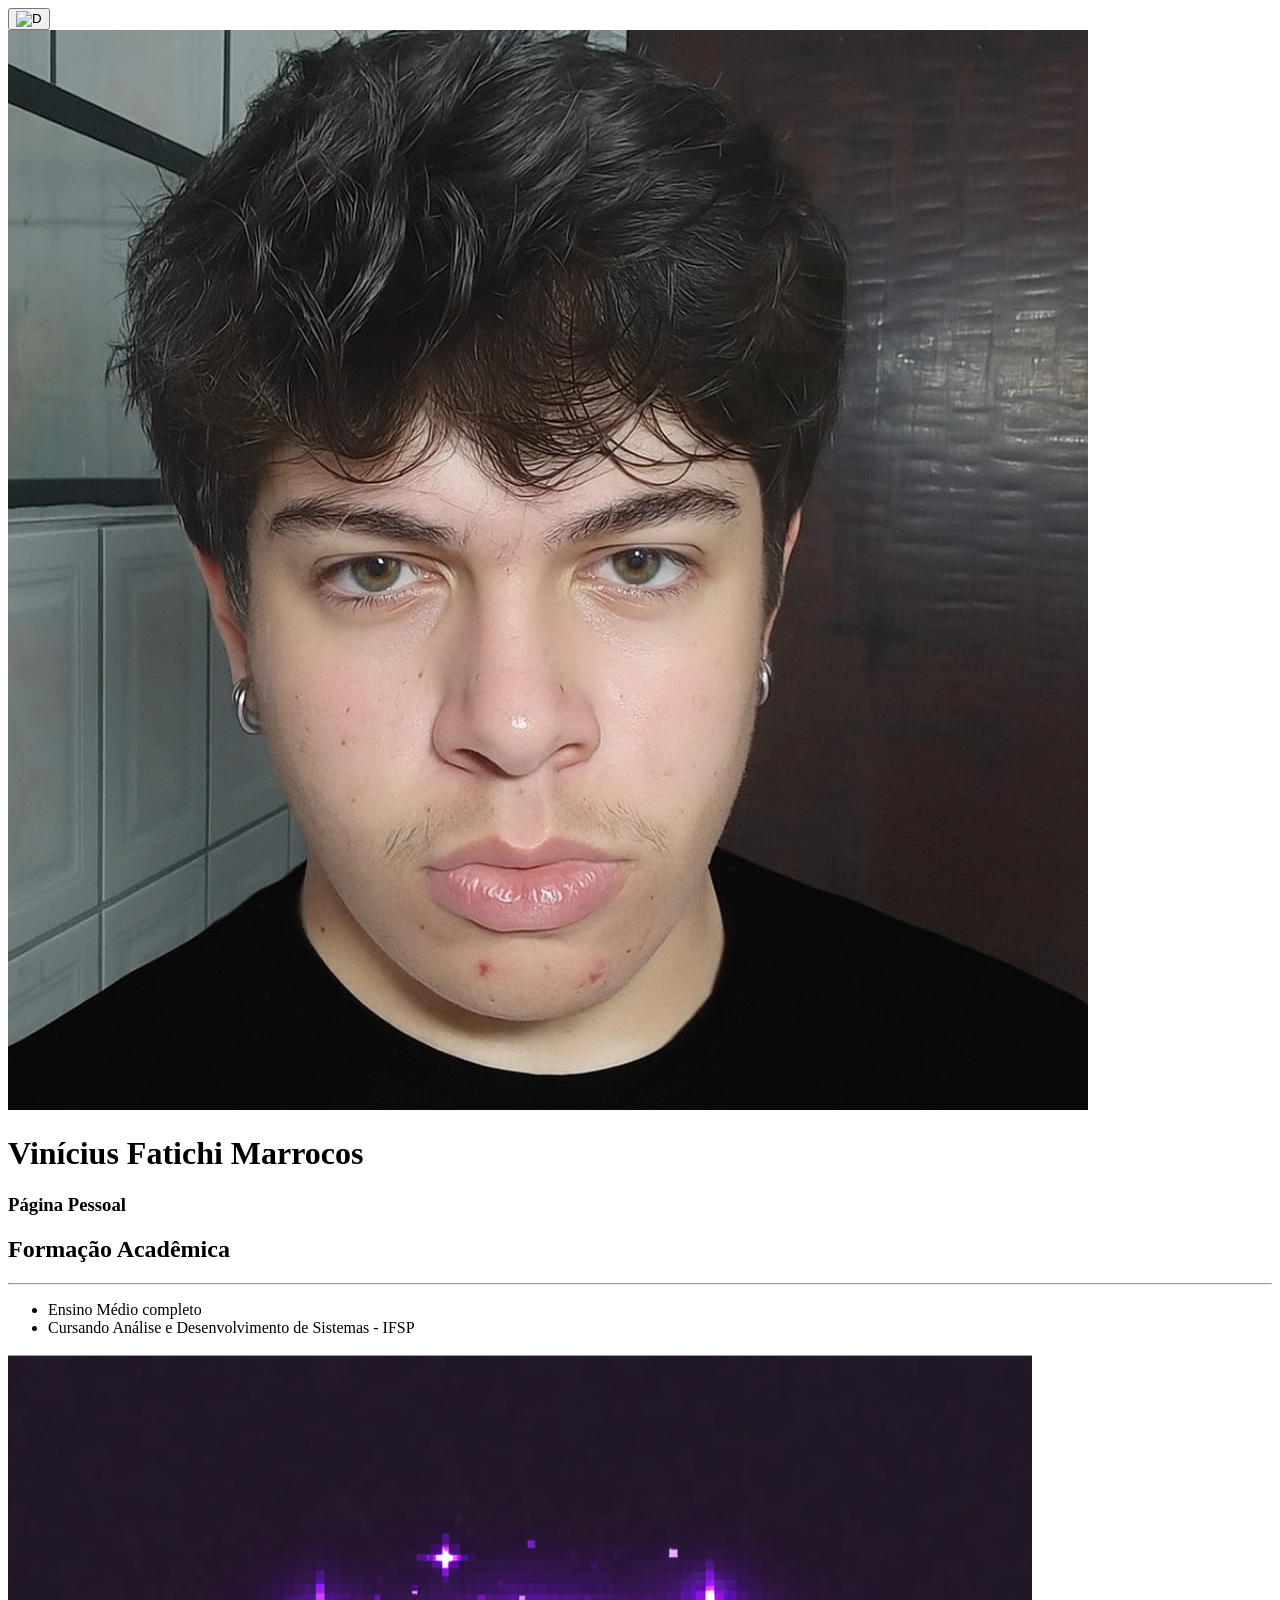
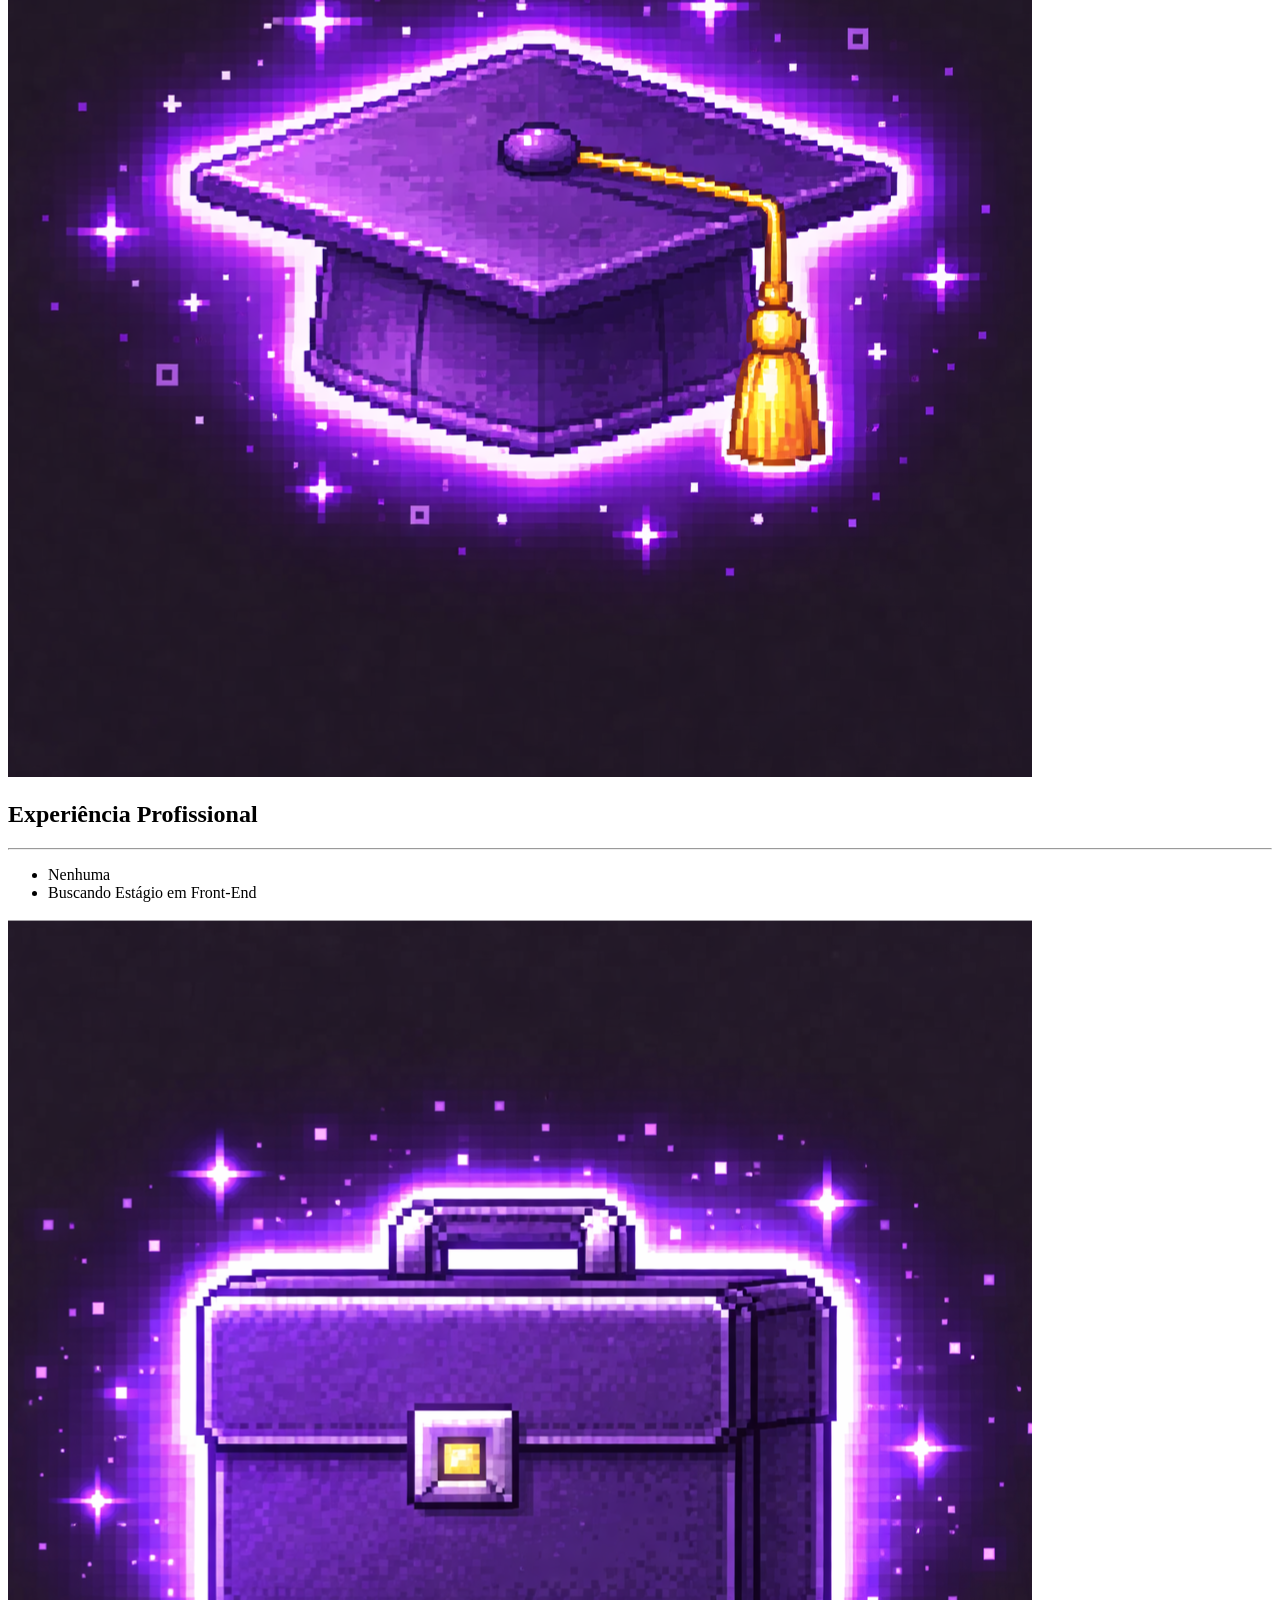
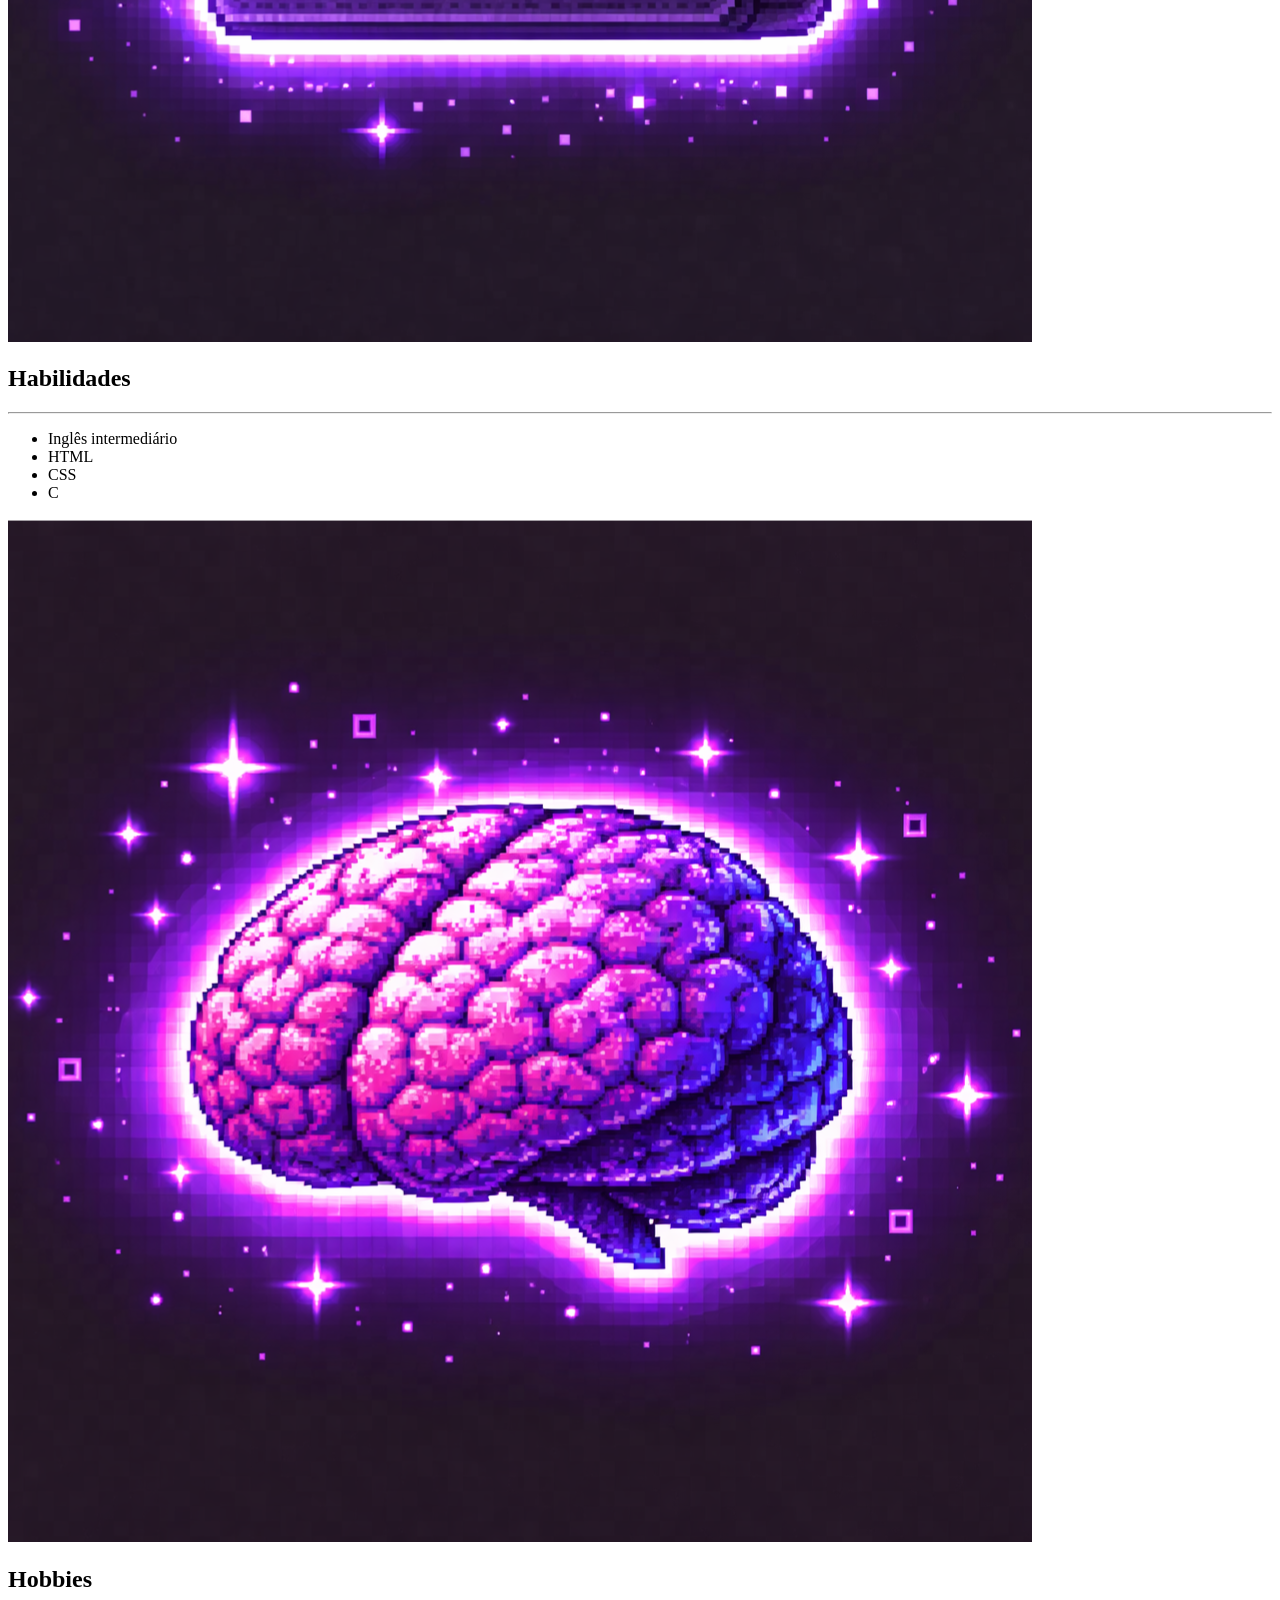
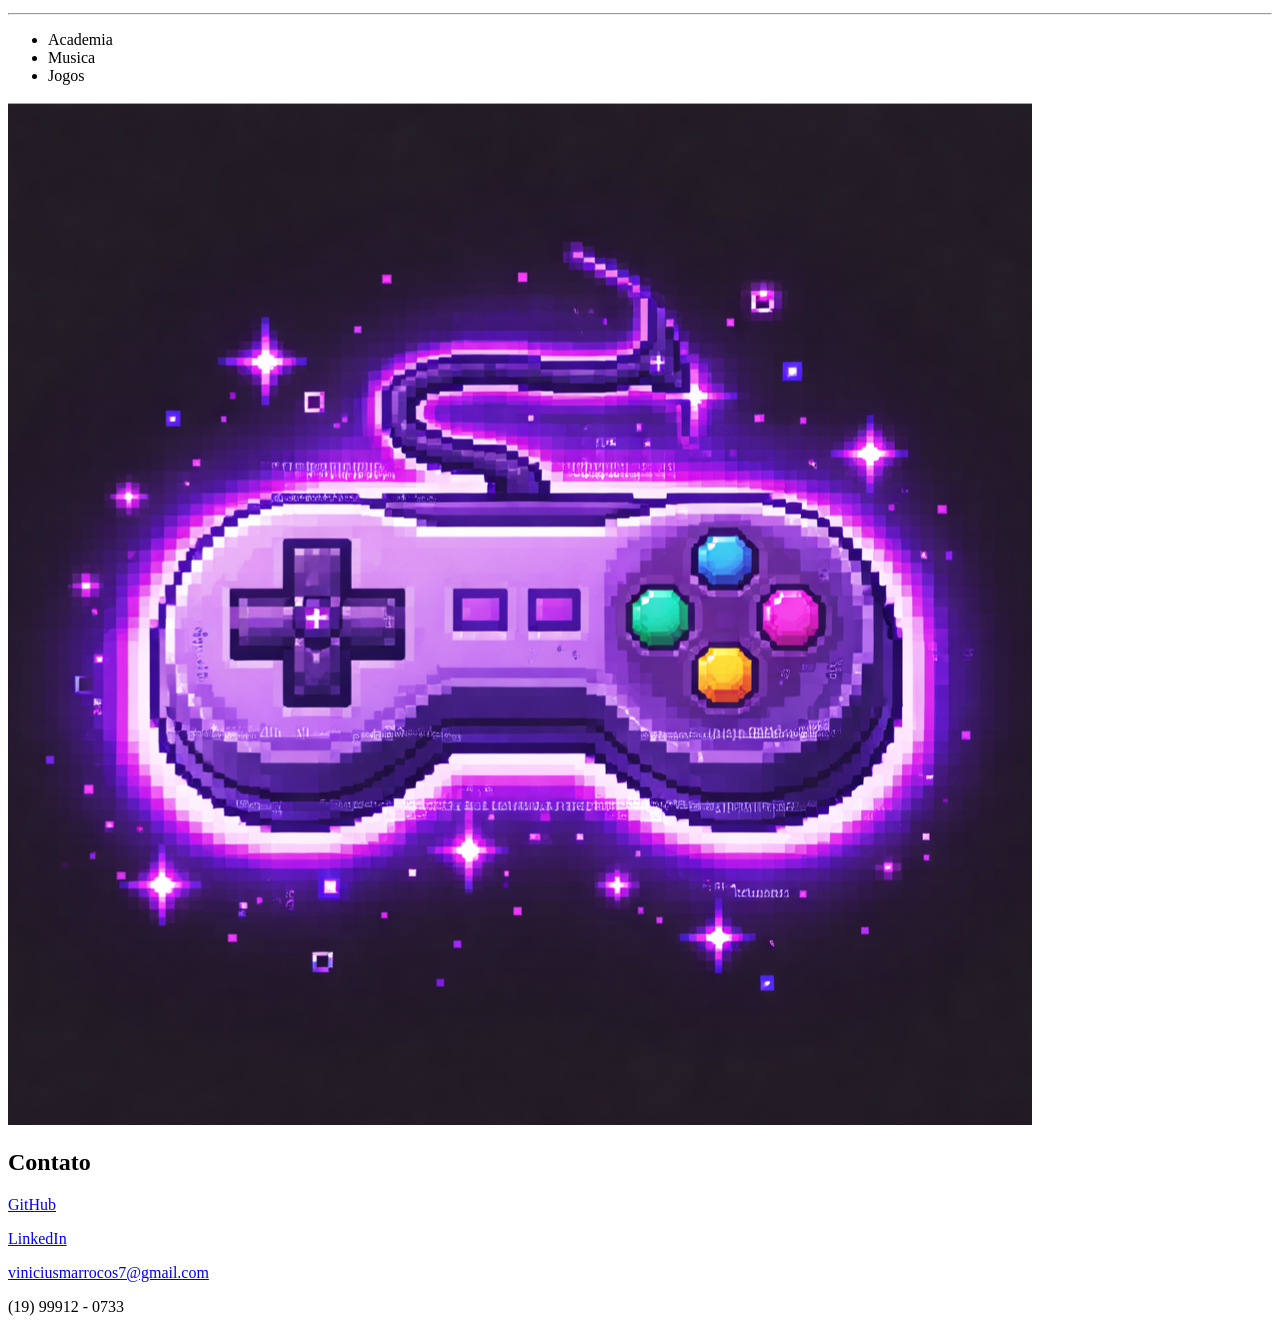
==== index.html @ d8bdf5ee "Add files via upload" ====
<!DOCTYPE html>
    <html lang="en">
        <head>
            <meta charset="UTF-8">
            <meta name="viewport" content="width=device-width, initial-scale=1.0">

            <title>Página Pessoal VFM</title>
            <link rel="stylesheet" href="./css/styleVFM.css">
            <link rel="preconnect" href="https://fonts.googleapis.com">
            <link rel="preconnect" href="https://fonts.gstatic.com" crossorigin>
            <link href="https://fonts.googleapis.com/css2?family=Open+Sans:ital,wght@0,300..800;1,300..800&family=Oswald:wght@200..700&display=swap" rel="stylesheet">
            <style>

            </style>
        </head>
        <body>
            <div class = "borda">
            <div class="main">
            <div>
      <button class="darkmode"><img src="caminho" alt="D"></button>
            </div>

            <div class = "foto">
            <img src="img/me.jpeg" alt="nome da imagem">
            </div>
            
            <header>
            <div>
                <h1>Vinícius Fatichi Marrocos</h1>
            </div>

            <div>
                <h3>Página Pessoal</h3>
            </div>
            </header>
            <main>
            <section class="s1">
                <div class="fa-container">
                <div class="text-container">
                    <div class= "fa">
                    <h2>Formação Acadêmica</h2>
                    <hr class="hrs">
                    </div>
                    <div class = "infoFA">
                    <ul>
                        <li>Ensino Médio completo</li>
                        <li>Cursando Análise e Desenvolvimento de Sistemas - IFSP</li>
                    </ul>
                    </div>
                </div>
                <div>
                    <img src="img/imgFA.png" alt="imgFA" class="imgFA">
                </div>
                </div>
                <div class="ep-container">
                <div class="text-container">
                    <div class= "ep">
                    <h2>Experiência Profissional</h2>
                    <hr class="hrs">
                    </div>
                    <div class = "infoEP">
                    <ul>
                        <li>Nenhuma</li>
                        <li>Buscando Estágio em Front-End</li>
                    </ul>
                    </div>
                </div>
                <div>
                    <img src="img/imgEP.png" alt="imgEP" class="imgEP">
                </div>
                </div>
            </section>

            <section class="s2">
                <div class="ha-container">
                <div class="text-container">
                    <div class="ha">
                    <h2>Habilidades</h2>
                    <hr class="hrs">
                    </div>
                    <div class="infoHA">
                    <ul>
                        <li>Inglês intermediário</li>
                        <li>HTML</li>
                        <li>CSS</li>
                        <li>C</li>
                    </ul>
                    </div>
                </div>
                <div>
                    <img src="img/imgHA.png" alt="imgHA" class="imgHA">
                </div>
                </div>
            
                <div class="ho-container">
                <div class="text-container">
                    <div class="ho">
                    <h2>Hobbies</h2>
                    <hr class="hrs">
                    </div>
                    <div class="infoHO">
                    <ul>
                        <li>Academia</li>
                        <li>Musica</li>
                        <li>Jogos</li>
                    </ul>
                    </div>
                </div>
                <div>
                    <img src="img/imgHO.png" alt="imgHO" class="imgHO">
                </div>
                </div>
            </section>


            <div class ="contato">
                <h2 class="cont">Contato</h2>
                <p><a href="https://github.com/fmvini/" target="_blank" rel="noopener noreferrer">GitHub</a></p>
                <p><a href="https://www.linkedin.com/in/vinícius-fatichi-marrocos" target="_blank" rel="noopener noreferrer">LinkedIn</a></p>
                <p><a href="mailto:viniciusmarrocos7@gmail.com">viniciusmarrocos7@gmail.com</a></p>
                <p>(19) 99912 - 0733</p>
            </div>
            </div>
            </div>

            
        </main>
    </body>
</html>
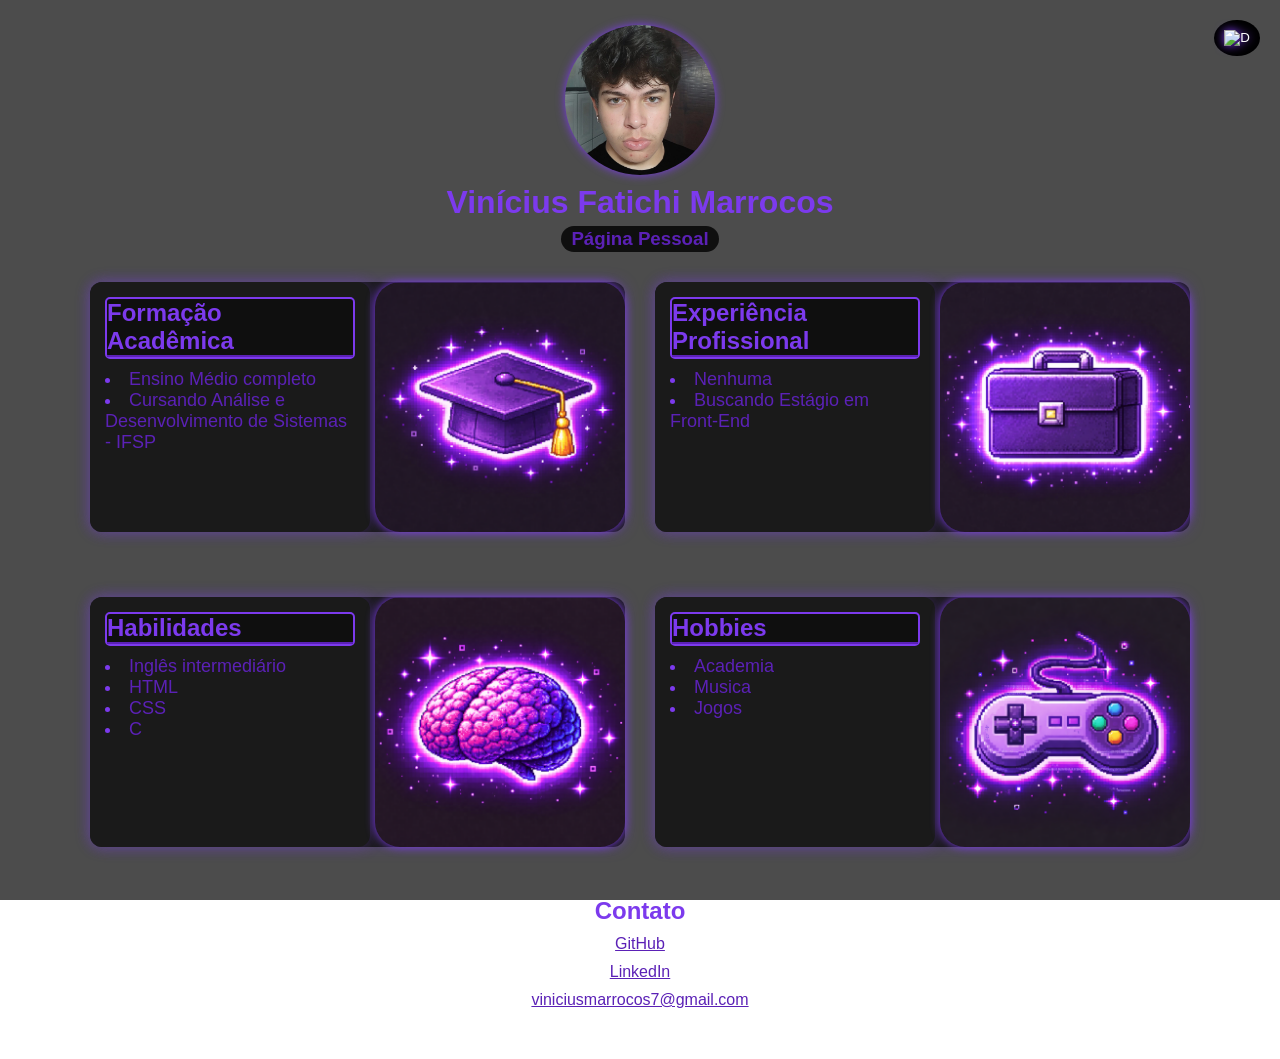
==== commit 3616bcc0: "Refactor index.html structure and content" ====
--- a/index.html
+++ b/index.html
@@ -5,7 +5,7 @@
             <meta name="viewport" content="width=device-width, initial-scale=1.0">
 
             <title>Página Pessoal VFM</title>
-            <link rel="stylesheet" href="./css/styleVFM.css">
+            <link rel="stylesheet" href="./css/style.css">
             <link rel="preconnect" href="https://fonts.googleapis.com">
             <link rel="preconnect" href="https://fonts.gstatic.com" crossorigin>
             <link href="https://fonts.googleapis.com/css2?family=Open+Sans:ital,wght@0,300..800;1,300..800&family=Oswald:wght@200..700&display=swap" rel="stylesheet">
@@ -118,7 +118,6 @@
                 <p><a href="https://github.com/fmvini/" target="_blank" rel="noopener noreferrer">GitHub</a></p>
                 <p><a href="https://www.linkedin.com/in/vinícius-fatichi-marrocos" target="_blank" rel="noopener noreferrer">LinkedIn</a></p>
                 <p><a href="mailto:viniciusmarrocos7@gmail.com">viniciusmarrocos7@gmail.com</a></p>
-                <p>(19) 99912 - 0733</p>
             </div>
             </div>
             </div>
@@ -126,4 +125,4 @@
             
         </main>
     </body>
-</html>+</html>
--- a/css/style.css
+++ b/css/style.css
@@ -0,0 +1,242 @@
+*{
+  margin:0;
+  padding:0;
+  box-sizing:border-box;
+  font-family: 'Oswald', sans-serif ;
+}
+body{
+  background-color: #8959e0;
+  background: url("https://media1.tenor.com/m/LNtSz_CU-ZMAAAAd/vaporwave-aesthetic.gif") center/cover no-repeat;
+  position: relative;
+  font-family: 'Oswald', sans-serif;
+}
+body::before{   
+  content: "";
+  position: fixed;
+  inset: 0;
+  background: rgba(0, 0, 0, 0.7);
+  z-index: -1;
+}
+.darkmode {
+  position: fixed;
+  top: 20px;
+  right: 20px;
+  border: none;
+  background: #000000;
+  color: white;
+  padding: 10px;
+  border-radius: 50%;
+  cursor: pointer;
+}
+.fa{
+  width: 250px;
+  color: rgb(0, 0, 0);
+  background: #0F0F0F;
+  border: 2px solid rgb(124, 58, 237);
+  border-radius: 5px;
+}
+.infoFA{
+  width: 250px;
+  text-align: start;
+}
+.imgFA{
+  display: block;
+  height: 250px;
+  width: 250px;
+  border-radius: 10%;
+  ;
+}
+.fa-container {
+  display: flex;
+  gap: 5px;
+  margin-right: 10px;
+  border-radius: 12px;
+  box-shadow: 0 0 15px rgba(124, 58, 237, 0.3);
+  background-color: #1A1A1A;
+}
+.ep-container {
+  display: flex;
+  gap:  5px;
+  border-radius: 12px;
+  box-shadow: 0 0 15px rgba(124, 58, 237, 0.3);
+    background-color: #1A1A1A;
+}
+.ha-container {
+    display: flex;
+    gap:  5px;
+    margin-right: 10px;
+    margin-top: 25px;
+    border-radius: 12px;
+    box-shadow: 0 0 15px rgba(124, 58, 237, 0.3);
+      background-color: #1A1A1A;
+}
+.ho-container {
+    display: flex;
+    gap:  5px;
+    margin-top: 25px;
+    border-radius: 12px;
+    box-shadow: 0 0 15px rgba(124, 58, 237, 0.3);
+      background-color: #1A1A1A;
+}
+.text-container {
+  display: flex;
+  flex-direction: column;
+  gap: 10px;
+  background-color: #1A1A1A;
+  color: #E5E5E5;
+  border-radius: 12px;
+  padding: 15px;
+  box-shadow: 0 0 15px rgba(124, 58, 237, 0.3);
+  font-family: 'Oswald', sans-serif;
+  min-height: 200px;
+}
+.foto{
+  text-align: center;
+  margin-top: 25px; 
+}
+.foto img {
+  height: 150px;
+  width: 150px;
+  border-radius: 50%;
+}
+header {
+  text-align: center;
+}
+
+header h1 {
+  background-color: rgba(20, 20, 20, 0);
+  color: #7C3AED;
+  display: inline-block;
+  padding: 5px 20px;
+  border-radius: 40px;
+}
+
+header h3 {
+  background-color: #0F0F0F;
+  color: #5B21B6;
+  display: inline-block;
+  padding: 2px 10px;
+
+  border-radius: 20px;
+}
+ main{
+  width: 90%;
+  max-width: 1000px;
+  margin: 30px auto ;
+ }
+.s1 {
+  display: flex;
+  gap: 20px;
+}
+
+.s2 {
+  display: flex;
+  gap: 20px;
+  margin-top: 40px;
+}
+ 
+article{
+  display: inline-block;
+  background: black;
+  margin-bottom: 20px;
+}
+.contato{
+  text-align: center;
+  margin: 50px;
+}
+.ep{
+ width: 250px;
+   border: 2px solid rgb(124, 58, 237);
+  border-radius: 5px;
+  background-color: #0F0F0F
+}
+.infoEP{
+  width: 250px;
+  text-align: start;
+}
+.imgEP{
+  display: block;
+  height: 250px;
+  width: 250px;
+  border-radius: 10%;
+}
+.ha{
+  width: 250px;
+  border: 2px solid rgb(124, 58, 237);
+  border-radius: 5px;
+  background-color: #0F0F0F
+
+}
+.infoHA{
+  width: 250px;
+  text-align: start;
+}
+.imgHA{
+  display: block;
+  height: 250px;
+  width: 250px;
+  border-radius: 10%;
+}
+.ho{
+  width: 250px;
+  border: 2px solid rgb(124, 58, 237);
+  border-radius: 5px;
+  background-color: #0F0F0F
+}
+.infoHO{
+  width: 250px;
+  text-align: start;
+}
+.imgHO{
+  display: block;
+  height: 250px;
+  width: 250px;
+  border-radius: 10%;
+}
+li{
+  background: none;
+  color: #5B21B6;
+  font-size: 18px
+}
+
+li::marker{
+  color: rgb(124, 58, 237);
+}
+.fa{
+  font-family: 'Oswald', sans-serif;
+}
+h2{
+  color: #7C3AED;
+}
+.text-container:hover{
+  transform: translateY(-5px);
+  box-shadow: 0 0 25px rgba(124, 58, 237, 0.6);
+  transition: 0.3s;
+  border-radius: 20px;
+}
+.hrs{
+    color:#5B21B6;
+    background-color:#5B21B6;
+    border: none;
+    height: 2px;
+}
+
+p{
+    color: #5B21B6;
+    margin-bottom: 10px;
+}
+ul{
+    list-style-position: inside;
+}
+a{
+    color:#5B21B6;
+}
+.cont{
+    margin-bottom: 10px;
+}
+.s1, .s2 {
+  justify-content: center;
+}
+img{
+  filter: drop-shadow(0 0 5px #7C3AED);
+}
